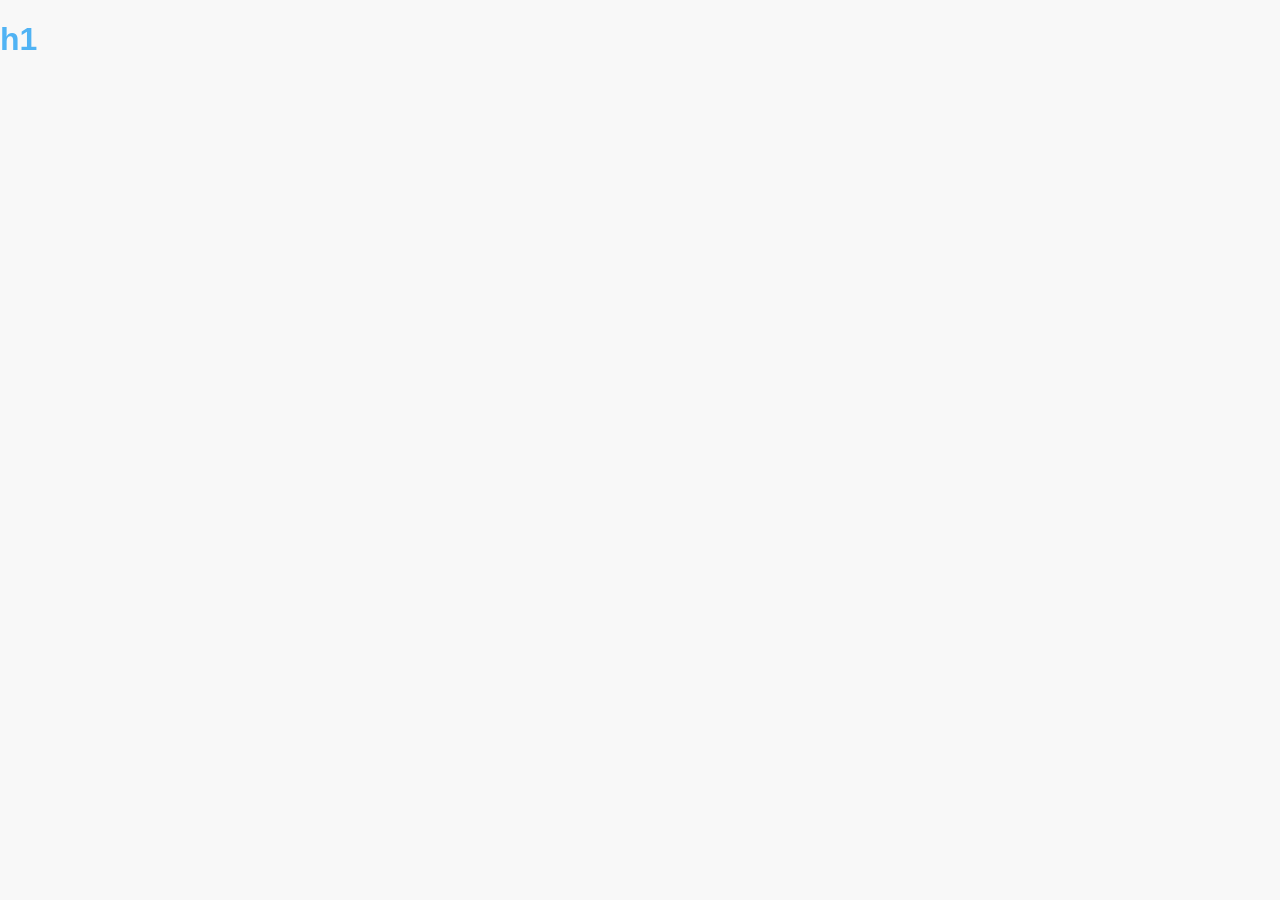
==== join.html @ bb0d1da8 "Initial commit" ====
<!DOCTYPE html>
<html>
<head>
    <meta charset="utf-8">
    <title>Join</title>
    <link rel="stylesheet" href="style.css">
    <link rel="icon" type="image/png" href="https://img.icons8.com/nolan/64/share-2.png"/>


</head>
<body>

    <h1>h1</h1>
</body>
</html>
---- style.css ----
html,body{
    background-color: #f8f8f8;
    margin: 0;

}

h1{
    color: #50b3f4;
    font-family: 'Roboto', sans-serif;
}

a{
    color: #004785;
    text-decoration: none;
    max-height: 100px;
    max-width: 100px;
}

p{
    font-family: 'Quicksand', sans-serif;
    color: #383838;
}
.ima {
    width: 100%;
    height: 100vh;
    max-height: 900px;
    background-size: cover;
}

/* Navigation bar*/
.container-nav{
    display: flex;
    position: fixed;
    background-color: white;
    flex-flow: row wrap;
    width: 100%;
    justify-content: flex-end;
    align-items: center;
    max-height: 150px;
    min-height: 10px;
    height: 70px;
    margin-right: 5vw;
    opacity: 70%;
    z-index: 3;
}

.item-nav{
    padding-left: 2vw;
    padding-right: 2vw;
    align-items: baseline;

    font-family: 'Quicksand', sans-serif;
    font-size: large;
    max-height: 100px;
    max-width: 100px;
    margin-top: 0;
}


/*Middle 1 & 2*/
.middle{
    margin-left: 10%;
    margin-right: 10%;
    margin-bottom: 5%;
}

.row {
    display: flex;
    flex-direction: row;
    flex: 1;
    flex-wrap: wrap;
    justify-content: center;
    align-items: center;
}

.right{
    font-size: 18px;
    font-family: 'Noto Sans', sans-serif;
    width: 30%;
    position: relative;
    justify-content: center;
    align-items: center;
    padding-left: 5%;
    /*
    align-items: end;
    text-align: end ;  */
}

.left{
    padding-top: 0;
    width: 65%;
    justify-content: center;
    align-items: center;

}
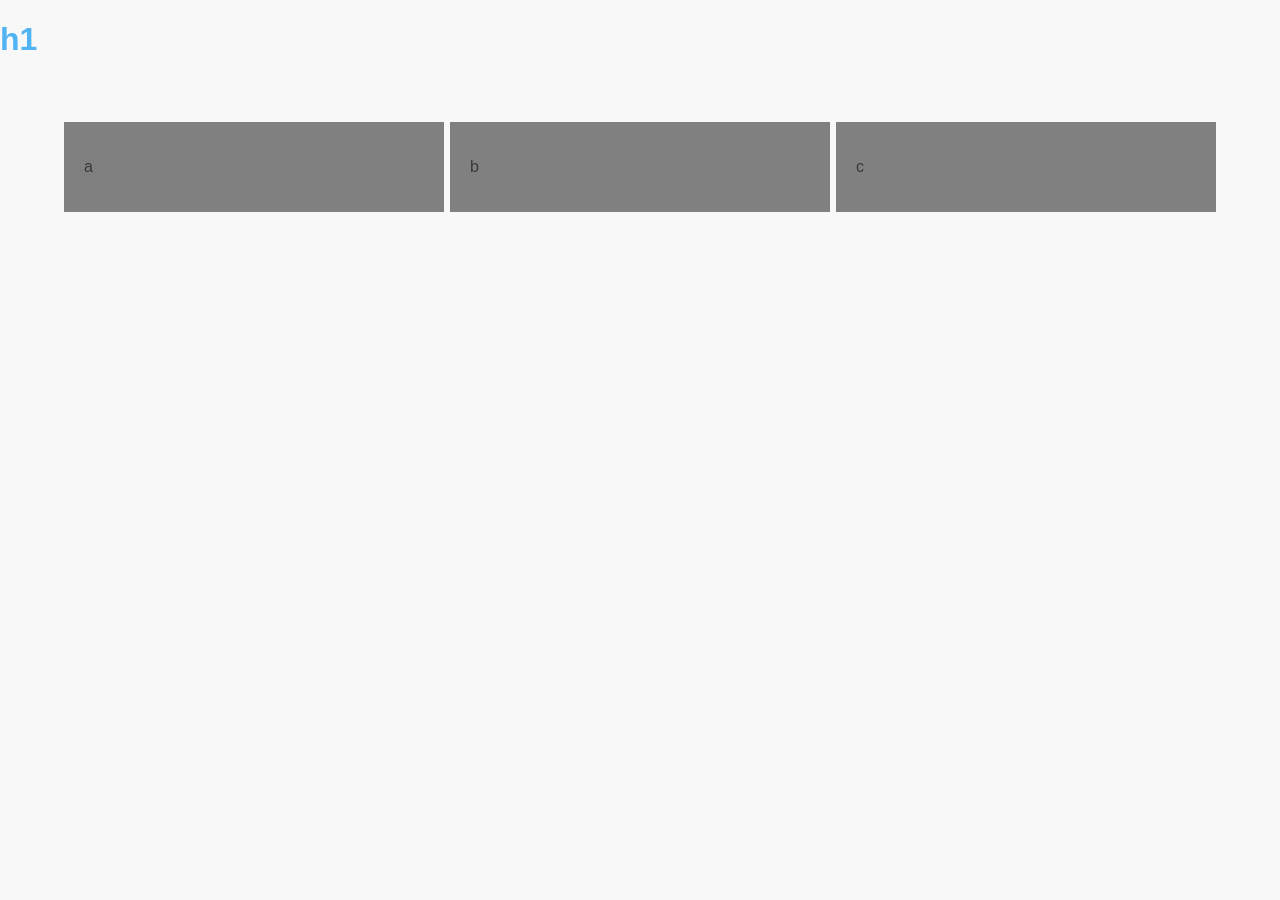
==== commit 7193c217: "device width" ====
--- a/join.html
+++ b/join.html
@@ -1,15 +1,30 @@
 <!DOCTYPE html>
-<html>
+<html lang="en">
 <head>
     <meta charset="utf-8">
     <title>Join</title>
     <link rel="stylesheet" href="style.css">
     <link rel="icon" type="image/png" href="https://img.icons8.com/nolan/64/share-2.png"/>
+    <meta name="viewport" content="width=device-width, initial-scale=1.0">
 
 
 </head>
 <body>
 
     <h1>h1</h1>
+    <div class="thegrid">
+        <div class="theelement">
+            <p>a</p>
+        </div>
+
+        <div class="theelement">
+            <p>b</p>
+        </div>
+
+        <div class="theelement">
+            <p>c</p>
+        </div>
+
+    </div>
 </body>
 </html>
--- a/style.css
+++ b/style.css
@@ -95,4 +95,18 @@
 }
 
 
+.thegrid{
+    display: grid;
+    grid-template-columns: repeat(auto-fill, minmax(300px, 1fr));
+    grid-column-gap: 6px;
+    grid-row-gap:6px;
+    margin: 5%;
 
+}
+
+.theelement{
+    background: grey;
+    padding: 20px 20px 20px 20px;
+
+}
+
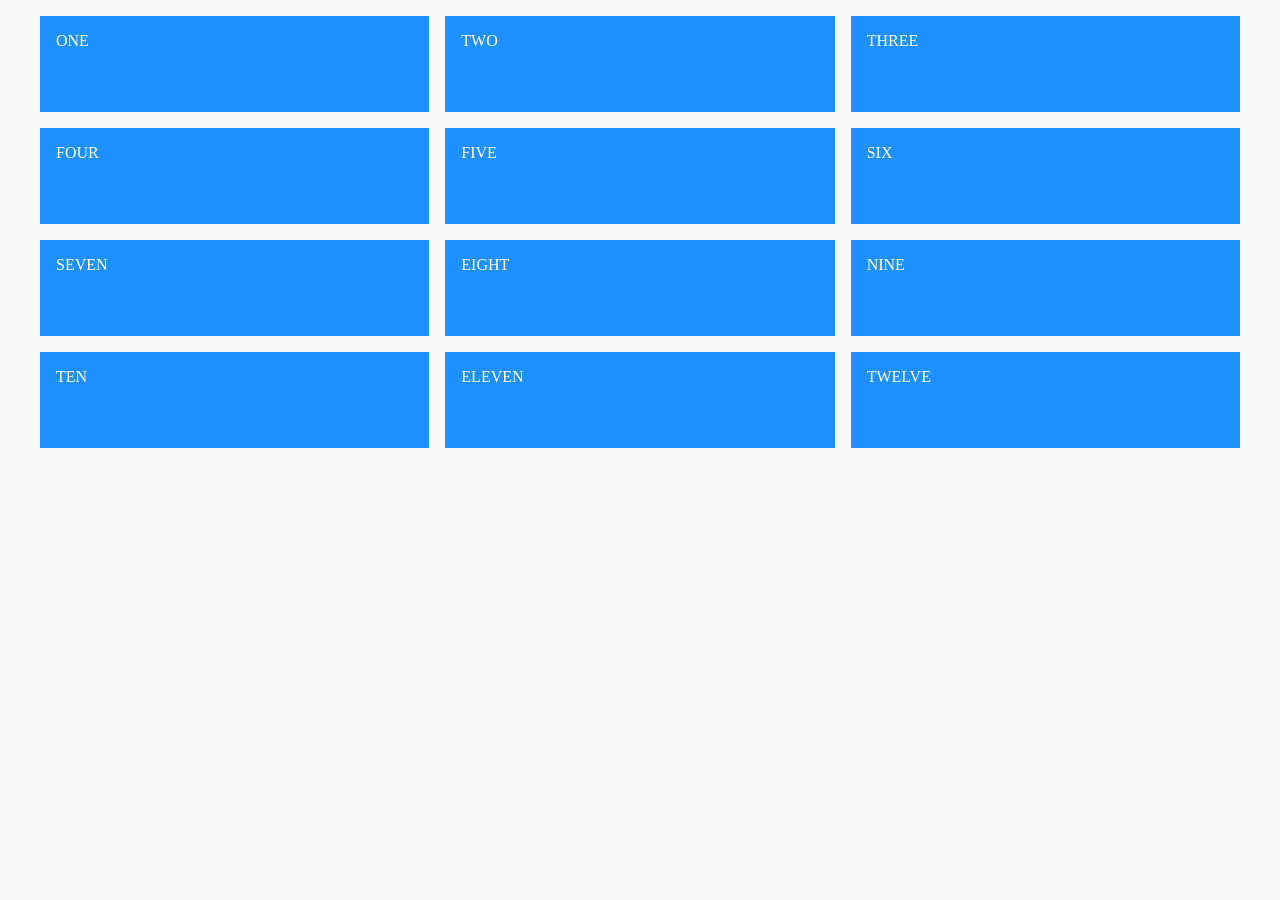
==== commit 4de2014d: "device width" ====
--- a/join.html
+++ b/join.html
@@ -9,22 +9,21 @@
 
 
 </head>
-<body>
+<body class="paddings">
 
-    <h1>h1</h1>
-    <div class="thegrid">
-        <div class="theelement">
-            <p>a</p>
-        </div>
-
-        <div class="theelement">
-            <p>b</p>
-        </div>
-
-        <div class="theelement">
-            <p>c</p>
-        </div>
-
+    <div class="grid">
+        <div class="card">ONE</div>
+        <div class="card">TWO</div>
+        <div class="card">THREE</div>
+        <div class="card">FOUR</div>
+        <div class="card">FIVE</div>
+        <div class="card">SIX</div>
+        <div class="card">SEVEN</div>
+        <div class="card">EIGHT</div>
+        <div class="card">NINE</div>
+        <div class="card">TEN</div>
+        <div class="card">ELEVEN</div>
+        <div class="card">TWELVE</div>
     </div>
 </body>
 </html>
--- a/style.css
+++ b/style.css
@@ -94,19 +94,32 @@
 
 }
 
-
-.thegrid{
-    display: grid;
-    grid-template-columns: repeat(auto-fill, minmax(300px, 1fr));
-    grid-column-gap: 6px;
-    grid-row-gap:6px;
-    margin: 5%;
+.card {
+    background-color: dodgerblue;
+    color: white;
+    padding: 1rem;
+    height: 4rem;
 
 }
 
-.theelement{
-    background: grey;
-    padding: 20px 20px 20px 20px;
-
+.grid {
+    max-width: 1200px;
+    margin: 0 auto;
+    display: grid;
+    grid-gap: 1rem;
 }
 
+.paddings{
+    padding: 1rem;
+    font-size: 16px;
+}
+
+/* Screen larger than 600px? 2 column */
+@media (min-width: 600px) {
+    .grid { grid-template-columns: repeat(2, 1fr); }
+}
+
+/* Screen larger than 900px? 3 columns */
+@media (min-width: 900px) {
+    .grid { grid-template-columns: repeat(3, 1fr); }
+}
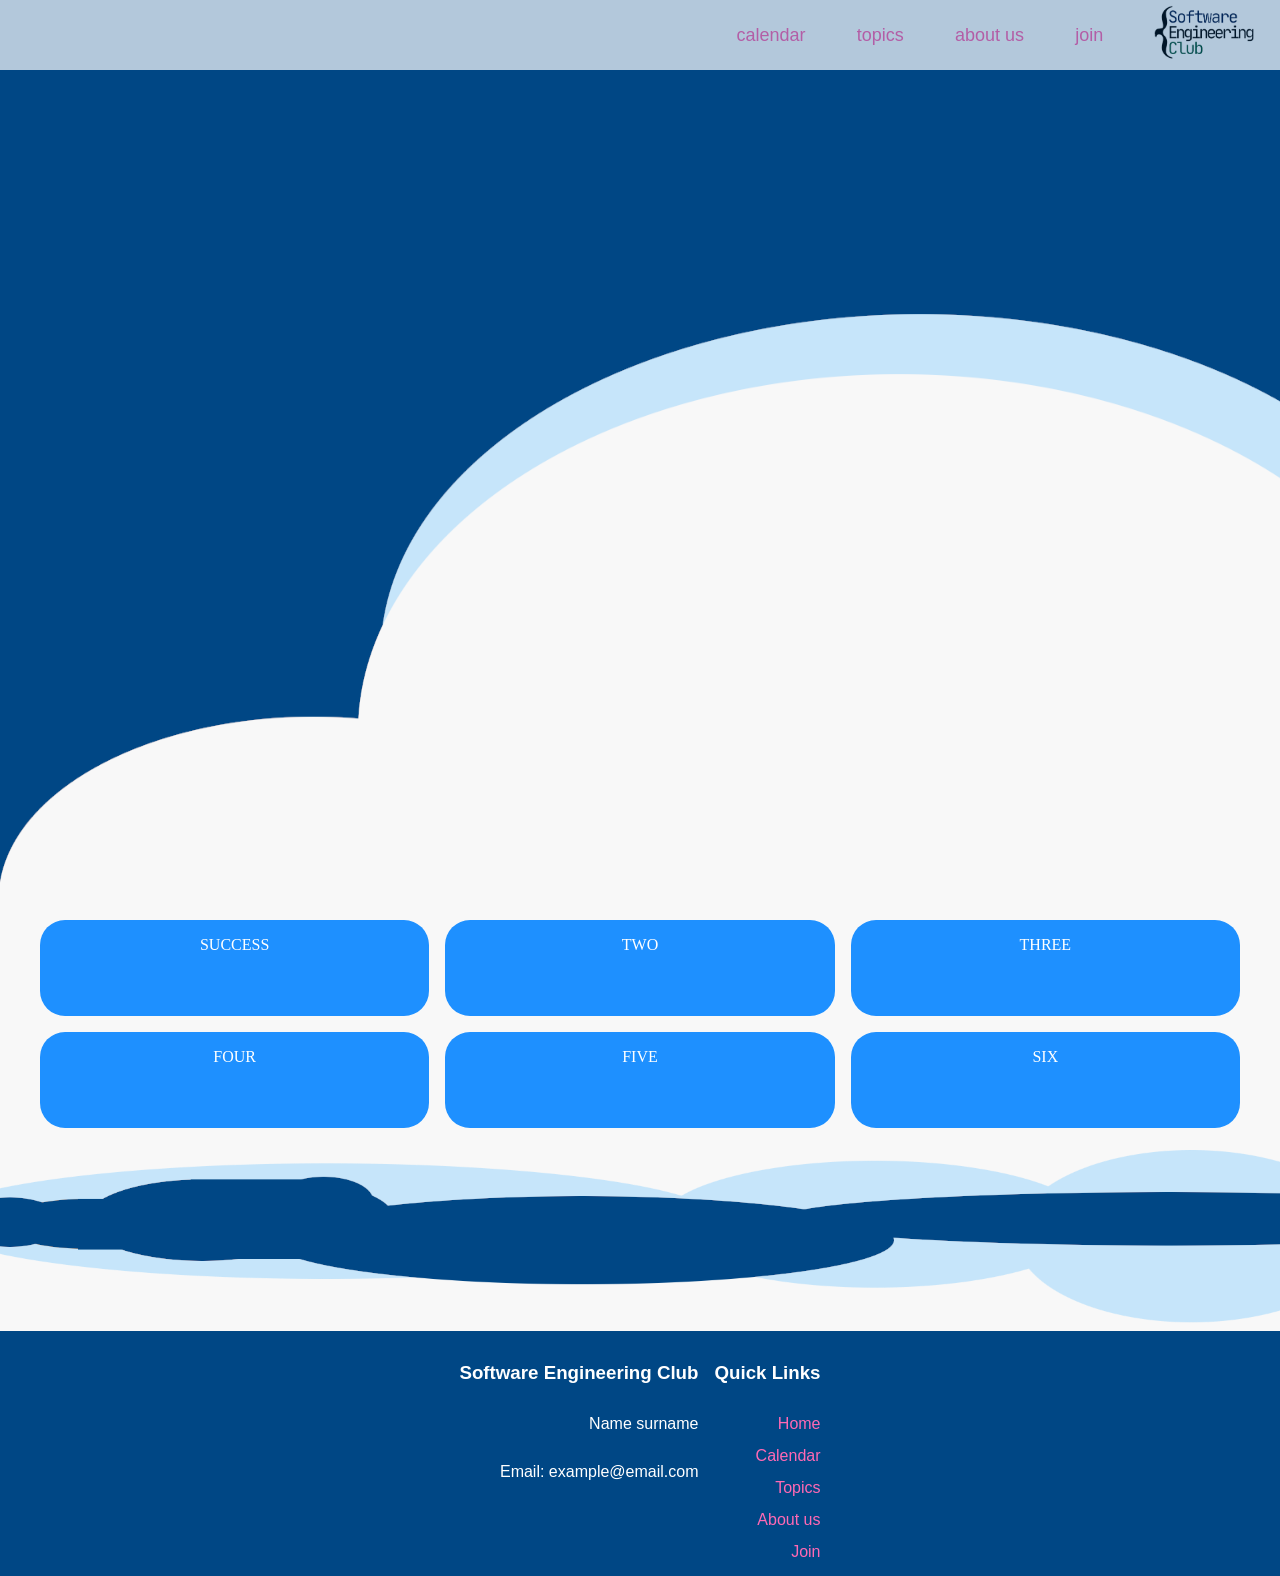
==== commit de379fb9: "cards in join" ====
--- a/join.html
+++ b/join.html
@@ -2,6 +2,7 @@
 <html lang="en">
 <head>
     <meta charset="utf-8">
+    <meta name="viewport" content="width=device-width, initial-scale=1.0">
     <title>Join</title>
     <link rel="stylesheet" href="style.css">
     <link rel="icon" type="image/png" href="https://img.icons8.com/nolan/64/share-2.png"/>
@@ -9,21 +10,59 @@
 
 
 </head>
-<body class="paddings">
+<body>
 
-    <div class="grid">
-        <div class="card">ONE</div>
-        <div class="card">TWO</div>
-        <div class="card">THREE</div>
-        <div class="card">FOUR</div>
-        <div class="card">FIVE</div>
-        <div class="card">SIX</div>
-        <div class="card">SEVEN</div>
-        <div class="card">EIGHT</div>
-        <div class="card">NINE</div>
-        <div class="card">TEN</div>
-        <div class="card">ELEVEN</div>
-        <div class="card">TWELVE</div>
+<!--Navigation bar-->
+    <div class="container-nav">
+        <div class="item-nav"><a href="index.html">calendar</a></div>
+        <div class="item-nav"><a href="index.html">topics</a></div>
+        <div class="item-nav"><a href="index.html">about us</a></div>
+        <div class="item-nav"><a href="join.html">join</a></div>
+        <div class="item-nav">
+            <a href="index.html">
+                <img src="images/logo-small.png" alt="Logo Software Engineering Club"
+                     style="max-width:100px;max-height:100px">
+            </a>
+        </div>
+    </div>
+
+<!--First image-->
+    <img class="ima" src="images/header-bw.png" alt="hello world">
+
+<!--Middle 1-->
+    <div class="mid">
+            <div class="grid">
+                <div class="card">SUCCESS</div>
+                <div class="card">TWO</div>
+                <div class="card">THREE</div>
+                <div class="card">FOUR</div>
+                <div class="card">FIVE</div>
+                <div class="card">SIX</div>
+            </div>
+    </div>
+
+<!--Divider middle-->
+    <img style="width: 100%;" src="images/divider-short.png" alt="hello world">
+
+<!-- footer -->
+    <div class="flex-container">
+        <div class="flex-item">
+            <h3>Software Engineering Club</h3>
+
+            <p>Name surname</p>
+            <p>Email: example@email.com</p>
+
+
+
+        </div>
+        <div class="flex-item">
+            <h3>Quick Links</h3>
+            <div><a href="index.html">Home</a></div>
+            <div><a href="index.html">Calendar</a></div>
+            <div><a href="index.html">Topics</a></div>
+            <div><a href="index.html">About us</a></div>
+            <div><a href="join.html">Join</a></div>
+        </div>
     </div>
 </body>
 </html>
--- a/style.css
+++ b/style.css
@@ -1,6 +1,7 @@
 html,body{
     background-color: #f8f8f8;
     margin: 0;
+    padding: 0;
 
 }
 
@@ -10,15 +11,21 @@
 }
 
 a{
-    color: #004785;
+    color: hotpink;
     text-decoration: none;
     max-height: 100px;
     max-width: 100px;
+    font-family: 'Quicksand', sans-serif;
 }
 
 p{
     font-family: 'Quicksand', sans-serif;
-    color: #383838;
+
+}
+
+h3{
+    font-family: 'Roboto', sans-serif;
+
 }
 .ima {
     width: 100%;
@@ -42,6 +49,7 @@
     margin-right: 5vw;
     opacity: 70%;
     z-index: 3;
+
 }
 
 .item-nav{
@@ -54,6 +62,7 @@
     max-height: 100px;
     max-width: 100px;
     margin-top: 0;
+
 }
 
 
@@ -99,6 +108,8 @@
     color: white;
     padding: 1rem;
     height: 4rem;
+    border-radius: 25px;
+    text-align: center;
 
 }
 
@@ -109,10 +120,12 @@
     grid-gap: 1rem;
 }
 
-.paddings{
-    padding: 1rem;
-    font-size: 16px;
+.foo {
+    background-color: dodgerblue;
+    color: white;
 }
+
+
 
 /* Screen larger than 600px? 2 column */
 @media (min-width: 600px) {
@@ -122,4 +135,28 @@
 /* Screen larger than 900px? 3 columns */
 @media (min-width: 900px) {
     .grid { grid-template-columns: repeat(3, 1fr); }
+}
+
+.flex-container{
+    background-color: #004785;
+    color: white;
+    display: flex;
+    font-family: 'Montserrat', sans-serif;
+    padding: 0.5em 0 0.5em 0;
+    justify-content: center;
+
+}
+
+.flex-item{
+
+    text-align: right;
+
+    line-height: 2em;
+    margin: 0 .5em 0 .5em;
+
+}
+
+
+.mid{
+    padding: 1rem;
 }
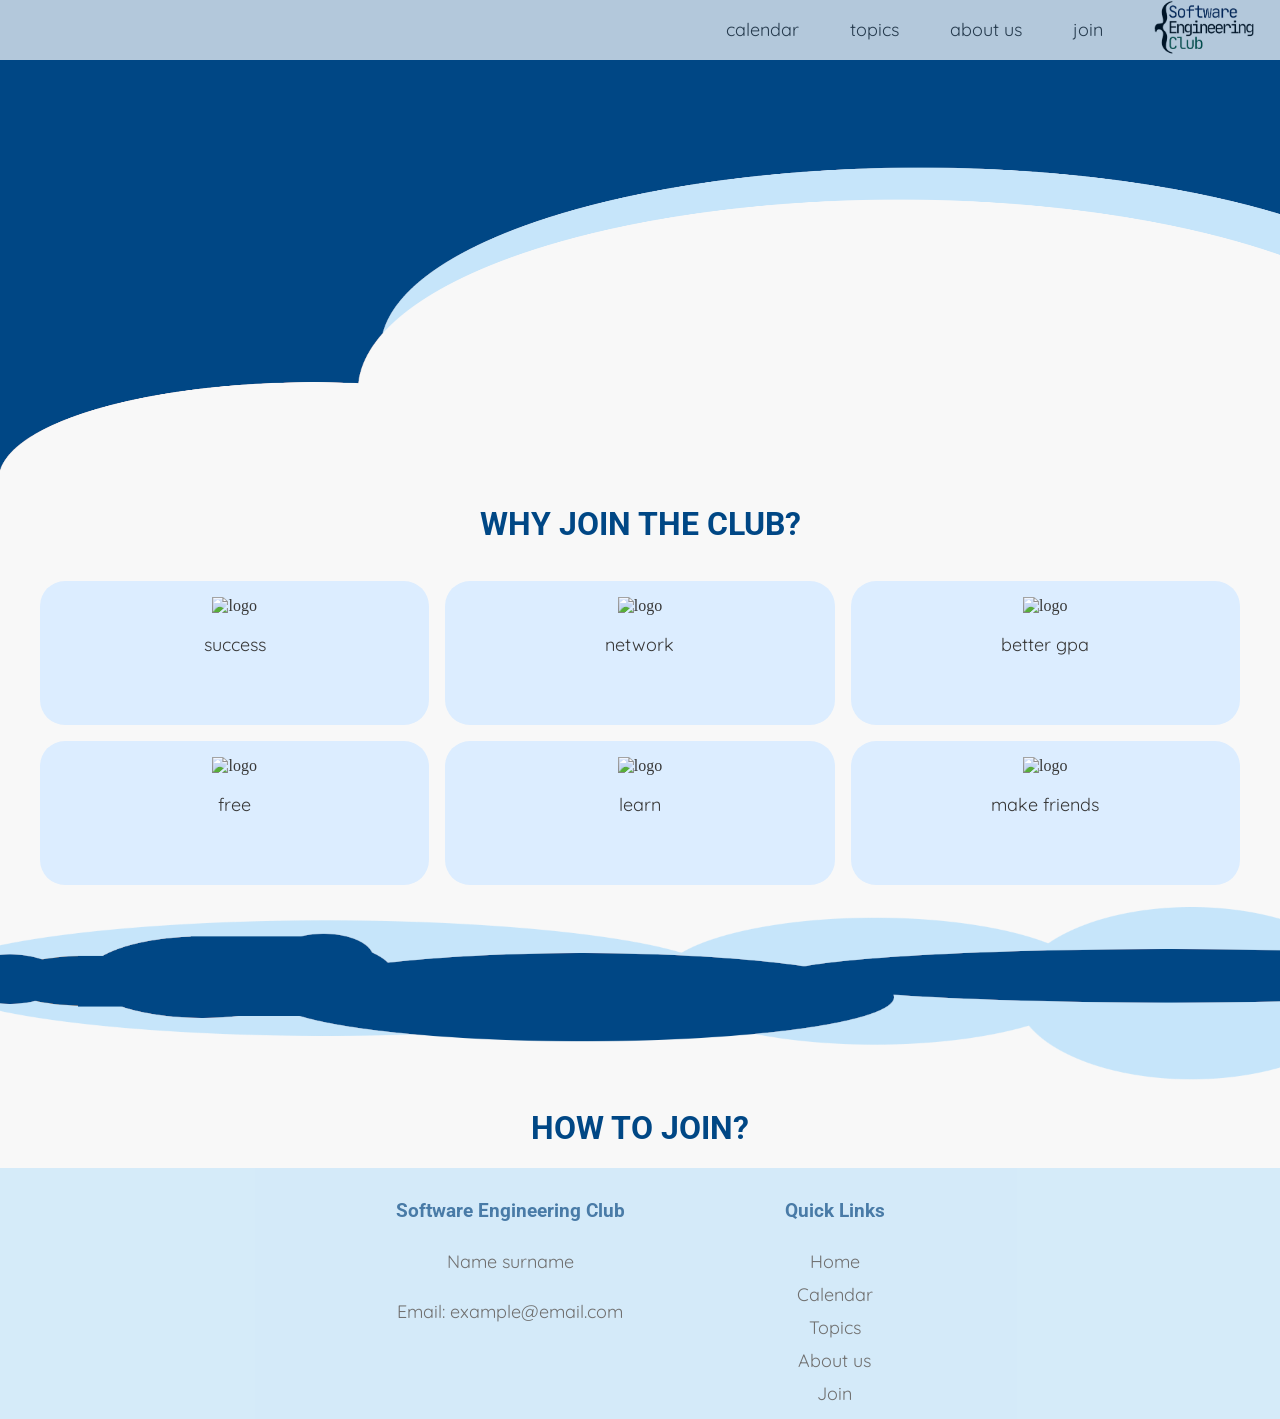
==== commit 6daa4cf6: "cards in join" ====
--- a/join.html
+++ b/join.html
@@ -7,6 +7,9 @@
     <link rel="stylesheet" href="style.css">
     <link rel="icon" type="image/png" href="https://img.icons8.com/nolan/64/share-2.png"/>
     <meta name="viewport" content="width=device-width, initial-scale=1.0">
+
+    <link href="https://fonts.googleapis.com/css2?family=Quicksand:wght@400&display=swap" rel="stylesheet">
+    <link href="https://fonts.googleapis.com/css2?family=Roboto:wght@300&display=swap" rel="stylesheet">
 
 
 </head>
@@ -27,22 +30,54 @@
     </div>
 
 <!--First image-->
-    <img class="ima" src="images/header-bw.png" alt="hello world">
+    <img style="height:30rem; width: 100%;" src="images/header-bw.png" alt="hello world">
 
 <!--Middle 1-->
+
+    <h1 style="text-align: center">WHY JOIN THE CLUB?</h1>
     <div class="mid">
             <div class="grid">
-                <div class="card">SUCCESS</div>
-                <div class="card">TWO</div>
-                <div class="card">THREE</div>
-                <div class="card">FOUR</div>
-                <div class="card">FIVE</div>
-                <div class="card">SIX</div>
+                <div class="card">
+                    <img src="https://img.icons8.com/ultraviolet/80/000000/airplane-take-off.png" alt="logo">
+                    <p>success</p>
+                </div>
+                <div class="card">
+                    <img src="https://img.icons8.com/ultraviolet/80/000000/broadcasting.png" alt="logo">
+                    <p>network</p>
+                </div>
+                <div class="card">
+                    <img src="https://img.icons8.com/ultraviolet/80/000000/positive-dynamic.png" alt="logo">
+                    <p>better gpa</p>
+                </div>
+                <div class="card">
+                    <img src="https://img.icons8.com/ultraviolet/80/000000/bank-robbery.png" alt="logo">
+                    <p>free</p>
+                </div>
+                <div class="card">
+                    <img src="https://img.icons8.com/ultraviolet/80/000000/knowledge-sharing.png" alt="logo">
+                    <p>learn</p>
+                </div>
+                <div class="card">
+                    <img src="https://img.icons8.com/ultraviolet/80/000000/groups.png" alt="logo">
+                    <p>make friends</p>
+                </div>
+
             </div>
     </div>
 
 <!--Divider middle-->
     <img style="width: 100%;" src="images/divider-short.png" alt="hello world">
+
+<!-- Middle 2-->
+<h1 style="text-align: center">HOW TO JOIN?</h1>
+
+
+
+
+
+
+
+
 
 <!-- footer -->
     <div class="flex-container">
--- a/style.css
+++ b/style.css
@@ -5,28 +5,24 @@
 
 }
 
-h1{
-    color: #50b3f4;
+h1,h3{
+    color: #004785;
     font-family: 'Roboto', sans-serif;
 }
 
-a{
-    color: hotpink;
-    text-decoration: none;
-    max-height: 100px;
-    max-width: 100px;
+
+
+p,a{
     font-family: 'Quicksand', sans-serif;
+    color: #383838;
+    font-size: 18px;
 }
 
-p{
-    font-family: 'Quicksand', sans-serif;
-
+a{
+    text-decoration: none;
 }
 
-h3{
-    font-family: 'Roboto', sans-serif;
 
-}
 .ima {
     width: 100%;
     height: 100vh;
@@ -39,14 +35,11 @@
     display: flex;
     position: fixed;
     background-color: white;
-    flex-flow: row wrap;
+    flex-flow: row;
     width: 100%;
     justify-content: flex-end;
     align-items: center;
-    max-height: 150px;
-    min-height: 10px;
-    height: 70px;
-    margin-right: 5vw;
+    max-height: 5rem;
     opacity: 70%;
     z-index: 3;
 
@@ -56,15 +49,12 @@
     padding-left: 2vw;
     padding-right: 2vw;
     align-items: baseline;
+    font-family: 'Quicksand', sans-serif;
 
-    font-family: 'Quicksand', sans-serif;
-    font-size: large;
-    max-height: 100px;
-    max-width: 100px;
-    margin-top: 0;
+
 
 }
-
+/*END Navigation Bar*/
 
 /*Middle 1 & 2*/
 .middle{
@@ -103,29 +93,21 @@
 
 }
 
-.card {
-    background-color: dodgerblue;
-    color: white;
-    padding: 1rem;
-    height: 4rem;
-    border-radius: 25px;
-    text-align: center;
-
-}
-
+/* Join */
 .grid {
     max-width: 1200px;
     margin: 0 auto;
     display: grid;
     grid-gap: 1rem;
 }
-
-.foo {
-    background-color: dodgerblue;
-    color: white;
+.card {
+    background-color: #dcedff;
+    color: #383838;
+    padding: 1rem;
+    height: 7rem;
+    border-radius: 25px;
+    text-align: center;
 }
-
-
 
 /* Screen larger than 600px? 2 column */
 @media (min-width: 600px) {
@@ -137,22 +119,31 @@
     .grid { grid-template-columns: repeat(3, 1fr); }
 }
 
+/*END OF JOIN*/
+
+
+
+
+
+
+
 .flex-container{
-    background-color: #004785;
+    background-color: #C6E5FA;
     color: white;
     display: flex;
     font-family: 'Montserrat', sans-serif;
     padding: 0.5em 0 0.5em 0;
     justify-content: center;
+    opacity: 70%;
 
 }
 
 .flex-item{
 
-    text-align: right;
+    text-align: center;
 
     line-height: 2em;
-    margin: 0 .5em 0 .5em;
+    margin: 0 5em 0 5em;
 
 }
 
